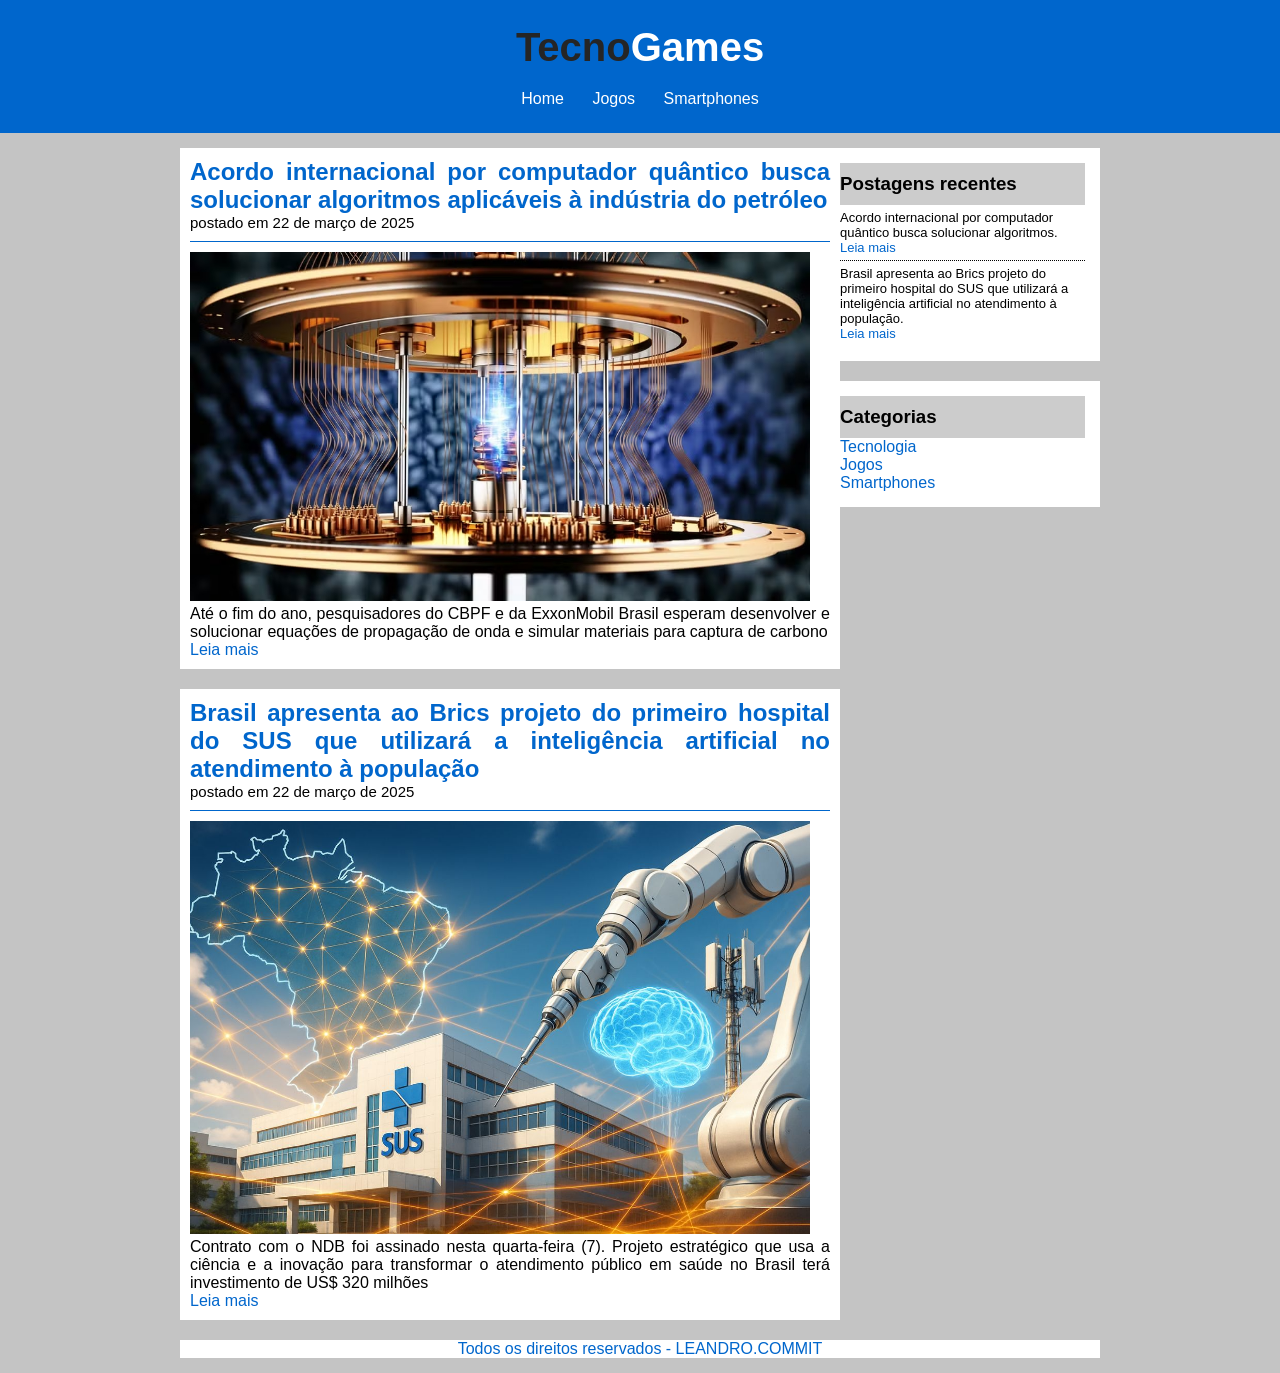
==== index.html @ 1163c932 "Prótotipo site de notícias" ====
<!DOCTYPE html>
<html lang="pt-br">

<head>
    <meta charset="UTF-8">
    <meta name="viewport" content="width=device-width, initial-scale=1.0">
    <title>TecnoGames - Tudo sobre tecnologia</title>

    <link rel="stylesheet" href="css/style.css">
</head>

<body>

    <div id="header">

        <div id="logo">
            <h1>Tecno<span class="white">Games</span></h1>
        </div>
    
        <div id="menu">
            <a href="index.html">Home</a>
            <a href="jogos.html">Jogos</a>
            <a href="smartphones.html">Smartphones</a>
        </div>

    </div>

    <div id="content">

        <div id="posts">

            <!-- abertura postagem -->
            <div class="post">
                <a href="http://127.0.0.1:5500/noticias/noticia1.html" target="_blank"><h2>Acordo internacional por computador quântico busca solucionar algoritmos aplicáveis à indústria do petróleo</h2></a>
                <span class="data-post">postado em 22 de março de 2025</span>
                <a href="http://127.0.0.1:5500/noticias/noticia1.html" target="_blank"><img class="img-post" src="imagens/quantico.jpg"></a>
                <p>
                    Até o fim do ano, pesquisadores do CBPF e da ExxonMobil Brasil esperam desenvolver e solucionar equações de propagação de onda e simular materiais para captura de carbono
                </p>
                <a href="http://127.0.0.1:5500/noticias/noticia1.html" target="_blank">Leia mais</a>
            </div>
            <!--fechamento postagem -->

            <!-- abertura postagem -->
            <div class="post">
                <h2>Brasil apresenta ao Brics projeto do primeiro hospital do SUS que utilizará a inteligência artificial no atendimento à população</h2>
                <span class="data-post">postado em 22 de março de 2025</span>
                <img class="img-post" src="imagens/sus02jpg.jpg">
                <p>
                    Contrato com o NDB foi assinado nesta quarta-feira (7). Projeto estratégico que usa a ciência e a inovação para transformar o atendimento público em saúde no Brasil terá investimento de US$ 320 milhões
                </p>
                <a href="">Leia mais</a>
            </div>
            <!--fechamento postagem -->
        
        </div>
    
        <div id="right-side">

            <div class="content-right">
                <h3>Postagens recentes</h3>

                <div class="post-right">
                    <p>Acordo internacional por computador quântico busca solucionar algoritmos.</p>
                    <a href="http://127.0.0.1:5500/noticias/noticia1.html" target="_blank">Leia mais</a>
                </div>

                <div class="post-right" style="border-bottom: none;">
                    <p>Brasil apresenta ao Brics projeto do primeiro hospital do SUS que utilizará a inteligência artificial no atendimento à população.</p>
                    <a href="">Leia mais</a>
                </div>

            </div>

            <div class="content-right">
                <h3>Categorias</h3>

                <a href="">Tecnologia</a><br>
                <a href="">Jogos</a><br>
                <a href="">Smartphones</a><br>
                
            </div>

        </div>

        <div id="footer">
            Todos os direitos reservados - LEANDRO.COMMIT
        </div>

    </div>
</body>

</html>
---- css/style.css ----
/*
****** LIMPAR FORMATAÇÕES *******
*/
*{
    margin: 0;
    padding: 0;
}

/*
****** FORMATAÇÕES GENÉRICAS *******
*/
body{
    font-size: 16px;
    font-family: 'Trebuchet MS', 'Lucida Sans Unicode', 'Lucida Grande', 'Lucida Sans', Arial, sans-serif;
    background-color: #c4c4c4;
}

h1{
    color: #252525;
    font-size: 40px;
    text-shadow:    
}

h2{
    color: #0066cc;
}

h3{
    color: black;
    background: #cccccc;
    padding: 10px;
}


/*
****** HEADER *******
*/
#header{
    background-color: #0066cc;
    padding: 15px;
    text-align: center;
}

#logo, #menu{
    padding: 10px;
}

#header a:link, #header a:visited{
    color: #ffffff;
    padding: 8px 12px;
}

#header a:hover{
    color: #0066cc;
    background: #ffffff;
    text-decoration: none;
}

.white{
    color: #ffffff;    
}    

/*
****** CONTENT *******
*/
#content{
    width: 920px;
    margin: 0 auto;
    padding: 15px;
    
}

#posts{
    width: 660px;
    float: left;
}

.post{
    padding: 10px;
    margin-bottom: 20px;
    background: #ffffff;
    text-align: justify;
    
}

.data-post{
    font-size: 15px;
    border-bottom: 1px solid #0066cc;
    padding-bottom: 10px;
    margin-bottom: 10px;
    display: block;
}

.img-post{
    width: 620px;
}

/*
****** RIGHT SIDE *******
*/
#right-size{
    width: 230px;
    float: right;
}

.content-right{
    background: #ffffff;
    padding: 15px;
    margin-bottom: 20px;
    

}

.post-right{
    font-size: 13px;
    padding: 5px;
    border-bottom: 1px dotted black;    
}

/*
****** FORMATAÇÃO LINKS *******
*/
a{
    text-decoration: none;
}

a:link, a:visited{
    color: #0066cc;
}

a:hover{
    text-decoration: underline;
}

/*
****** FOOTER *******
*/
#footer{
    clear: both;
    text-align: center;
    box-sizing: border-box;
    padding: 10p]x;
    background: #ffffff;
    color: #0066cc;
}
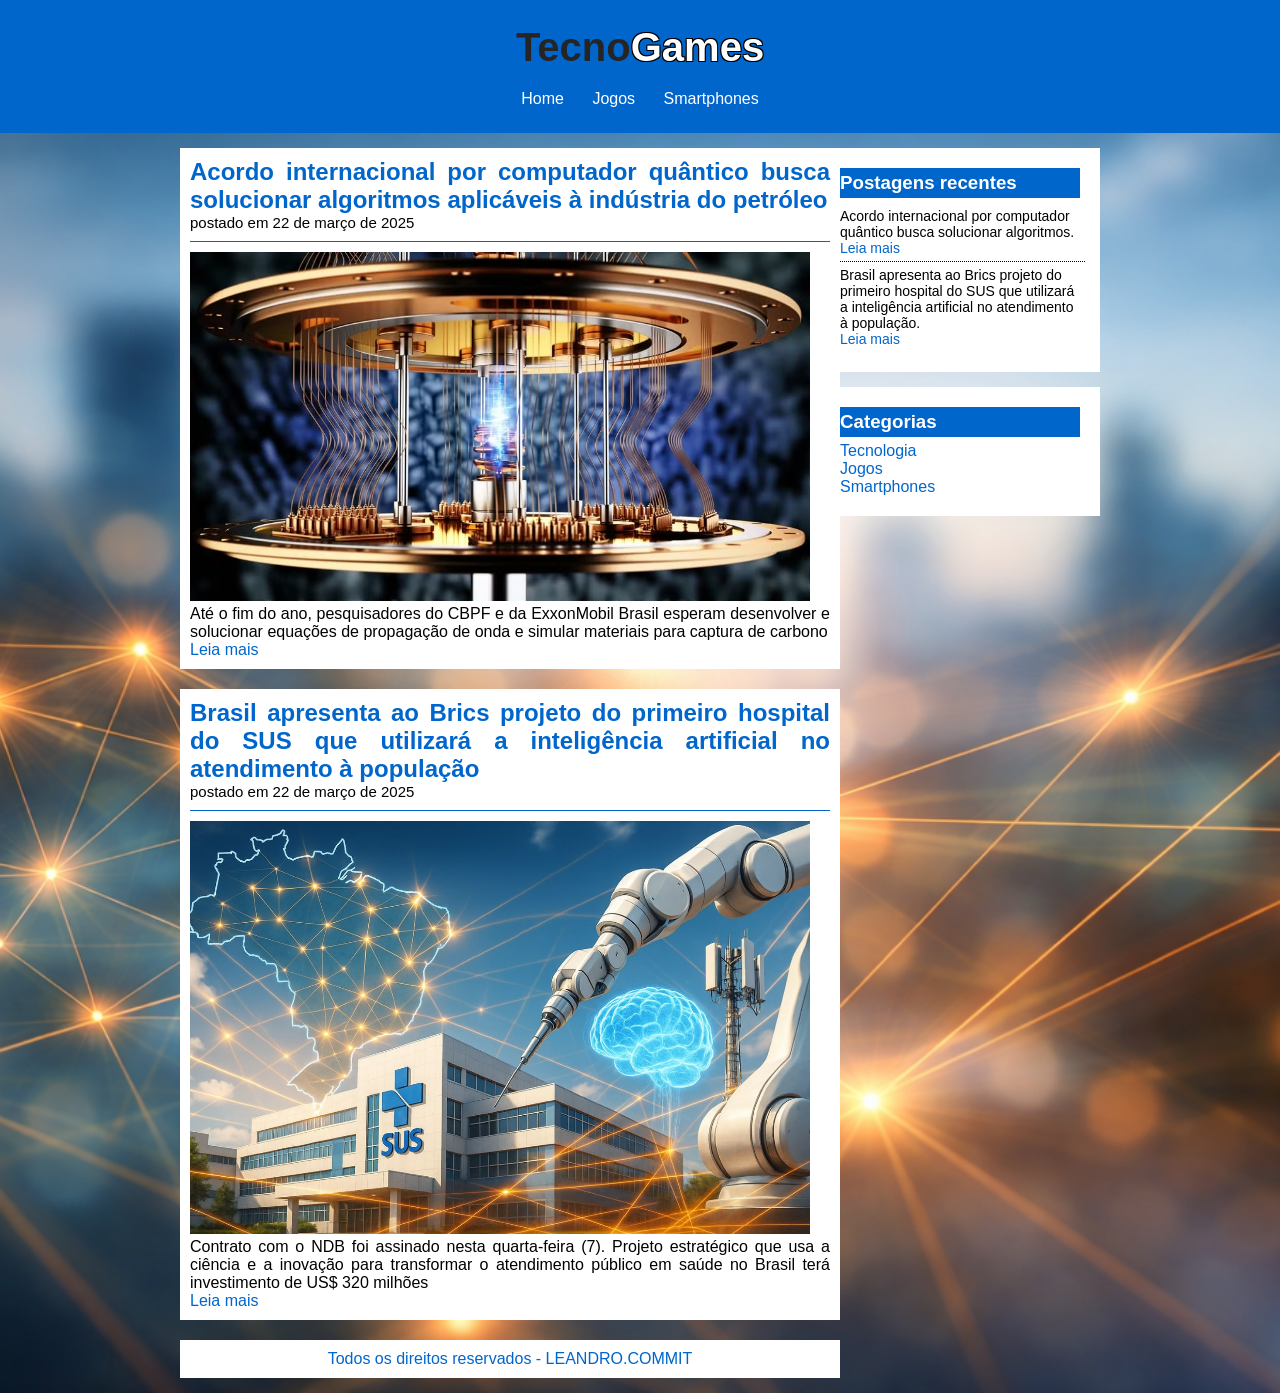
==== commit e9d0fcd4: "Estilizei todo o site com opções responsivas e CSS externo" ====
--- a/index.html
+++ b/index.html
@@ -43,13 +43,13 @@
 
             <!-- abertura postagem -->
             <div class="post">
-                <h2>Brasil apresenta ao Brics projeto do primeiro hospital do SUS que utilizará a inteligência artificial no atendimento à população</h2>
+                <a href="http://127.0.0.1:5500/noticias/noticia2.html" target="_blank"><h2>Brasil apresenta ao Brics projeto do primeiro hospital do SUS que utilizará a inteligência artificial no atendimento à população</h2></a>
                 <span class="data-post">postado em 22 de março de 2025</span>
-                <img class="img-post" src="imagens/sus02jpg.jpg">
+                <a href="http://127.0.0.1:5500/noticias/noticia2.html" target="_blank"><img class="img-post" src="imagens/sus02jpg.jpg"></a>
                 <p>
                     Contrato com o NDB foi assinado nesta quarta-feira (7). Projeto estratégico que usa a ciência e a inovação para transformar o atendimento público em saúde no Brasil terá investimento de US$ 320 milhões
                 </p>
-                <a href="">Leia mais</a>
+                <a href="http://127.0.0.1:5500/noticias/noticia2.html" target="_blank">Leia mais</a>
             </div>
             <!--fechamento postagem -->
         
@@ -67,7 +67,7 @@
 
                 <div class="post-right" style="border-bottom: none;">
                     <p>Brasil apresenta ao Brics projeto do primeiro hospital do SUS que utilizará a inteligência artificial no atendimento à população.</p>
-                    <a href="">Leia mais</a>
+                    <a href="http://127.0.0.1:5500/noticias/noticia2.html" target="_blank">Leia mais</a>
                 </div>
 
             </div>
--- a/css/style.css
+++ b/css/style.css
@@ -10,6 +10,10 @@
 ****** FORMATAÇÕES GENÉRICAS *******
 */
 body{
+    background-image: url("../imagens/Rede\ de\ luzes\ sobre\ a\ cidade.png");
+    background-size: cover;
+    background-position: center;
+    background-repeat: no-repeat;
     font-size: 16px;
     font-family: 'Trebuchet MS', 'Lucida Sans Unicode', 'Lucida Grande', 'Lucida Sans', Arial, sans-serif;
     background-color: #c4c4c4;
@@ -26,9 +30,10 @@
 }
 
 h3{
-    color: black;
-    background: #cccccc;
-    padding: 10px;
+    color: white;
+    background: #0066cc;
+    padding: 4px;
+    margin: 5px 5px;
 }
 
 
@@ -57,7 +62,12 @@
 }
 
 .white{
-    color: #ffffff;    
+    color: #ffffff;  
+    text-shadow:
+    -1px -1px 0 black,
+     1px -1px 0 black,
+    -1px  1px 0 black, 
+     1px  1px 0 black;   
 }    
 
 /*
@@ -104,15 +114,14 @@
 }
 
 .content-right{
-    background: #ffffff;
-    padding: 15px;
-    margin-bottom: 20px;
+    background: white;
+    padding: 15px 15px 20px;
+    margin-bottom: 15px;
     
-
 }
 
 .post-right{
-    font-size: 13px;
+    font-size: 14px;
     padding: 5px;
     border-bottom: 1px dotted black;    
 }
@@ -137,9 +146,10 @@
 */
 #footer{
     clear: both;
+    width: 660px;
     text-align: center;
     box-sizing: border-box;
-    padding: 10p]x;
+    padding: 10px;
     background: #ffffff;
     color: #0066cc;
 }
